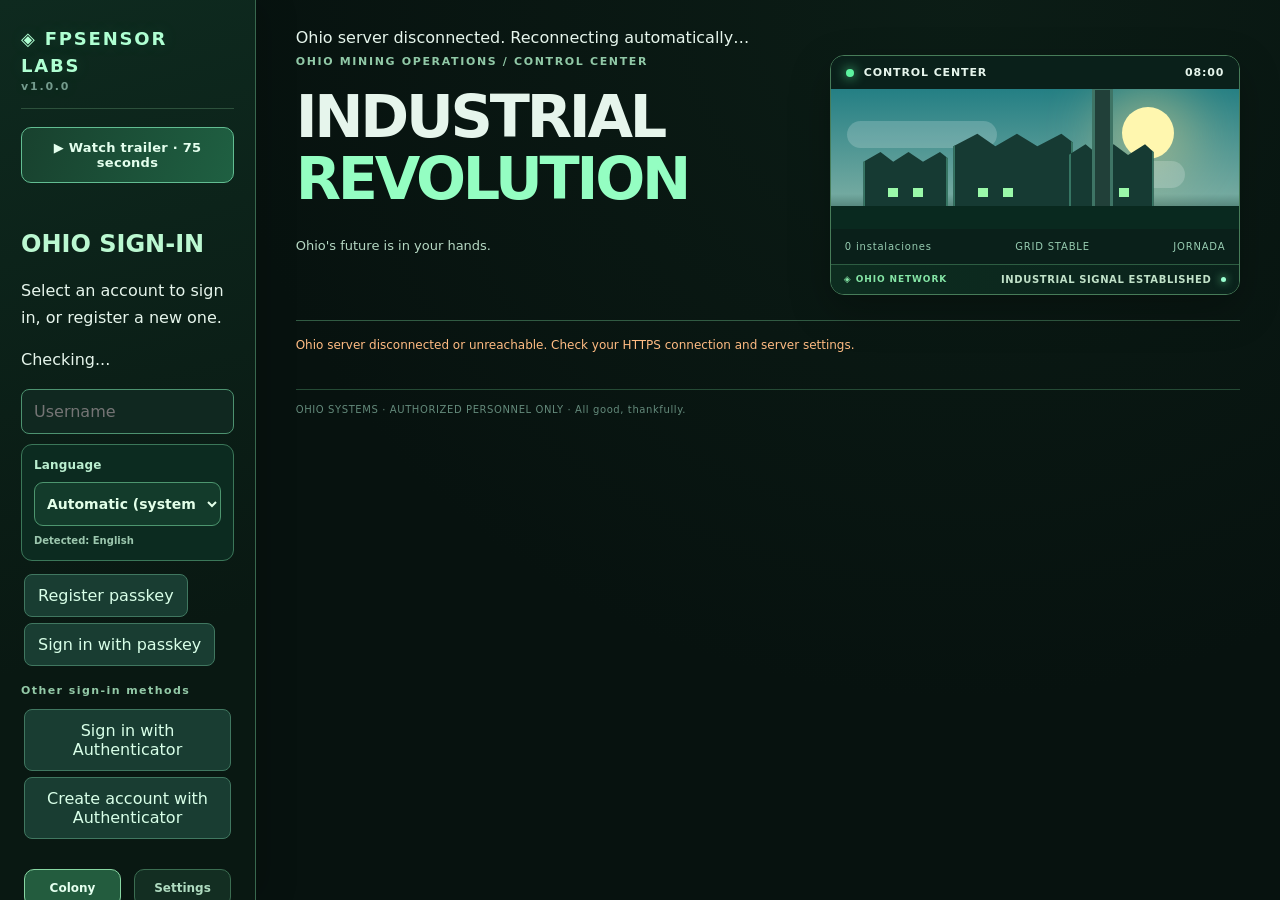
==== index.html @ adf58cb8 "web: deploy Ohio frontend" ====
<!doctype html><html lang="es"><head><meta charset="utf-8"><meta name="viewport" content="width=device-width,initial-scale=1"><title>Ohio: Ascension · Revolución industrial</title><link rel="stylesheet" href="/assets/style.css?v=b573821d0b29"><link rel="stylesheet" href="/assets/liveness.css?v=f053155981be"><link rel="stylesheet" href="/assets/desktop.css?v=3b97a6d6a974"><link rel="stylesheet" href="/assets/mobile.css?v=42c8243a0ad1"><link rel="stylesheet" href="/assets/cinematics.css?v=554cb8bcc47b"><link rel="icon" href="/assets/favicon.svg?v=36151721e9ef" type="image/svg+xml"><link rel="manifest" href="/assets/manifest.webmanifest?v=8a5c124b3290"><meta name="theme-color" content="#0b1c18"></head><body><header id="mobile-topbar" class="mobile-only"><strong>◈ OHIO</strong><span id="mobile-clock">08:00</span><button type="button" id="mobile-menu-toggle" aria-controls="mobile-drawer" aria-expanded="false">☰ Panel</button></header><div id="mobile-drawer-backdrop" hidden></div><div id="ohio-atmosphere" aria-hidden="true"></div><div class="shell"><aside id="mobile-drawer"><div class="logo">◈ <span id="lab-name" class="lab-name">FPSENSOR LABS</span> <span class="lab-version">v1.0.0</span></div><div class="welcome-actions"><a class="trailer-link" href="/demo.html">▶ Ver tráiler · 75 segundos</a></div><div id="auth"><h2>ACCESO A OHIO</h2><p class="auth-help">Elegí tu usuario para ingresar o registrá uno nuevo.</p><p id="authInfo">Verificando...</p><input id="username" placeholder="Nombre de usuario" autocomplete="username" maxlength="40"><button id="register">Registrar passkey</button><button id="login">Entrar con passkey</button></div><section id="sidebar" hidden><div id="ohio-colony-controls"><h3>ESTADO DE LA COLONIA</h3><div id="stats"></div><h3>RED ELÉCTRICA</h3><div class="meter"><div id="powerFill"></div></div><p id="power"></p><button class="full" data-action="rest">Descansar · 90 créditos</button><button class="full" id="restart">Reiniciar campaña</button></div><section id="ohio-settings" aria-label="Configuración"><h3>SONIDO</h3><button class="full" id="audio-toggle" type="button">Activar música</button><button class="full" id="cinematics-toggle" type="button" aria-pressed="true">Efectos cinematográficos: activados</button><label class="audio-label" for="music-volume">Volumen de música <output id="music-volume-value">50%</output></label><input id="music-volume" type="range" min="0" max="100" value="50" step="1" aria-label="Volumen de música"><h3>IDIOMA</h3><div id="ohio-language-slot"></div><h3>AUTENTICACIÓN</h3><div id="ohio-security-slot"></div><div class="micro">Partidas JSON firmadas · SQLite para autenticación · sesión protegida por passkey</div><button id="mobile-logout" class="danger-logout" type="button">Cerrar sesión</button></section><button id="logout" class="desktop-logout danger-logout" type="button" hidden>Cerrar sesión</button></aside><main id="main"><div id="server-connection-banner" role="alert" hidden>Servidor de Ohio desconectado. No se pueden iniciar sesiones ni guardar partidas hasta recuperar la conexión HTTPS.</div><section id="mobile-resource-strip" class="mobile-only" aria-label="Recursos principales"><div><small>CRÉDITOS</small><strong id="m-credits">—</strong></div><div><small>MADERA</small><strong id="m-wood">—</strong></div><div><small>MINERAL</small><strong id="m-ore">—</strong></div></section><div class="hero"><div class="eyebrow">EXPLOTACIONES MINERAS DE OHIO / CENTRO DE CONTROL</div><h1>REVOLUCIÓN <em>INDUSTRIAL</em></h1><p id="summary">El futuro de Ohio está en tus manos.</p><div id="live-console"></div></div><div id="game" hidden><nav class="tabs"><button data-tab="map" class="active">Mapa</button><button data-tab="operations">Operaciones</button><button data-tab="projects">Construcción</button><button data-tab="contracts">Contratos</button><button data-tab="environment">Medioambiente</button><button data-tab="world">Red mundial</button><button data-tab="space">Espacio</button><button data-tab="enterprise">Empresa y Justicia</button><button data-tab="energy">Energía</button><button data-tab="logs">Registro</button></nav><div id="event"></div><div class="view" id="map"></div><div class="view" id="operations" hidden></div><div class="view" id="projects" hidden></div><div class="view" id="contracts" hidden></div><div class="view" id="environment" hidden></div><div class="view" id="world" hidden></div><div class="view" id="space" hidden></div><div class="view" id="enterprise" hidden></div><div class="view" id="energy" hidden></div><div class="view" id="logs" hidden></div></div><div id="message" role="status" aria-live="polite"></div><footer>SISTEMAS OHIO · SOLO PERSONAL AUTORIZADO · Todo bien por suerte.</footer></main></div><nav id="mobile-bottom-nav" class="mobile-only" aria-label="Navegación móvil" hidden><button type="button" data-mobile-tab="map" aria-label="Mapa">⌖<span>Mapa</span></button><button type="button" data-mobile-tab="operations" aria-label="Operaciones">⚙<span>Operar</span></button><button type="button" data-mobile-tab="projects" aria-label="Construcción">▤<span>Construir</span></button><button type="button" data-mobile-tab="energy" aria-label="Red eléctrica">ϟ<span>Energía</span></button><button type="button" id="mobile-more" aria-label="Más secciones">☷<span>Más</span></button></nav><script src="/assets/views/world.js?v=4969de8c26f2" defer></script><script src="/assets/views/space.js?v=5e8541f75948" defer></script><script src="/assets/views/enterprise.js?v=921016c366a5" defer></script><script src="/assets/views/energy.js?v=e1da88fe187b" defer></script><script src="/assets/audio.js?v=65629bcd0eba" defer></script><script src="/assets/ambience.js?v=a84f11b71dd2" defer></script><script src="/assets/cinematics.js?v=2233dbeda361" defer></script><script src="/assets/render.js?v=d353aef1ce7a" defer></script><script src="/assets/progression.js?v=50b3251f642b" defer></script><script src="/assets/mobile.js?v=fb29cc2fdc03" defer></script><script src="/assets/desktop.js?v=7e1333d71bbf" defer></script><script src="/assets/ohio-config.js?v=5e82d24655a7" defer></script><script src="/assets/app.js?v=697e9bfcd011" defer></script><script src="/assets/settings.js?v=d1808e220103" defer></script><script src="/assets/pwa.js?v=928cf632f7c6" defer></script></body></html>
---- assets/style.css ----
:root{font-family:Consolas,"Cascadia Code",system-ui,sans-serif;color:#e6f5ec;background:#07120f}*{box-sizing:border-box}body{margin:0}.shell{min-height:100vh;display:grid;grid-template-columns:275px minmax(0,1fr)}aside{background:#0b1c18;border-right:1px solid #2c5042;padding:24px;display:flex;flex-direction:column;gap:16px}.logo{font-size:18px;color:#afffd2;font-weight:800;letter-spacing:.1em}.logo span{display:block;font-size:11px;color:#749b8d}.micro,footer{font-size:11px;color:#648a7b;margin-top:20px}main{padding:32px;max-width:1450px;width:100%;margin:auto}.hero{border-bottom:1px solid #315442;padding:16px 0 28px}.eyebrow{font-size:11px;letter-spacing:.16em;color:#7abc9b}h1{font-size:clamp(30px,5vw,58px);line-height:1.05;margin:14px 0}h1 em{font-style:normal;color:#94fec2}h2{color:#bbf8d1}h3{font-size:12px;letter-spacing:.12em;color:#7db89b;margin:18px 0 10px}p{line-height:1.65}button,input{font:inherit}button{background:#193d32;color:#d8ffe8;border:1px solid #407760;border-radius:8px;padding:11px 13px;cursor:pointer;margin:3px}button:hover{background:#2b5b47}button:disabled{opacity:.38;cursor:not-allowed}input{padding:12px;color:white;background:#102820;border:1px solid #4d9270;border-radius:8px;width:100%}.full{width:100%;text-align:left}.tabs{display:flex;gap:5px;flex-wrap:wrap;margin:20px 0}.tabs button.active{background:#429168;color:#08180f}.grid{display:grid;grid-template-columns:repeat(auto-fit,minmax(230px,1fr));gap:14px}.card{background:#0c221b;border:1px solid #2a5541;border-radius:12px;padding:18px}.card h2{font-size:17px;margin:0 0 9px}.card p{font-size:13px;color:#accbb8}.card .meta{font-size:12px;color:#89b5a0}.card button{display:block;width:100%;margin:12px 0 0}.locked{opacity:.5}.pill{display:inline-block;border:1px solid #477b5e;padding:4px 8px;margin:4px;border-radius:6px;font-size:12px}.meter{height:12px;background:#2f3033;border-radius:8px;overflow:hidden}.meter div{height:100%;background:#75d5a0;width:0}.stat{display:flex;justify-content:space-between;border-bottom:1px dotted #3b5b4b;padding:7px 0;font-size:13px}.stat strong{color:#baffd5}.event{background:linear-gradient(135deg,#352319,#131d1a);border:1px solid #a47341;border-radius:12px;padding:20px;margin:18px 0}.event h2{color:#ffd193}.event button{border-color:#b48c57;background:#443020}#message{color:#ffbc83;min-height:24px;margin:15px 0}.log{padding:8px 12px;border-left:2px solid #518a69;margin:7px 0;background:#10251d;font-size:13px}.select{font-weight:bold;color:#98ffc1}@media(max-width:800px){.shell{display:block}aside{border-right:none;border-bottom:1px solid #2c5042}main{padding:17px}}

/* Ohio world atmosphere: fixed number of purely decorative elements. */
body{transition:background-color 1.5s ease}
#ohio-atmosphere{position:fixed;inset:0;z-index:-1;pointer-events:none;background:radial-gradient(ellipse at 80% 10%,rgba(16,100,69,.24),transparent 57%);transition:background 2s}
:root[data-phase="night"] #ohio-atmosphere{background:radial-gradient(ellipse at 78% 8%,rgba(35,57,107,.34),transparent 62%)}
:root[data-phase="dusk"] #ohio-atmosphere{background:radial-gradient(ellipse at 80% 9%,rgba(193,95,34,.2),transparent 60%)}
:root[data-phase="dawn"] #ohio-atmosphere{background:radial-gradient(ellipse at 80% 9%,rgba(130,116,65,.22),transparent 60%)}
.hero{position:relative}
#live-console{border:1px solid #39654b;border-radius:14px;margin-top:18px;overflow:hidden;background:#081a16;box-shadow:0 12px 36px #0005}
.live-heading,.live-readouts{display:flex;align-items:center;justify-content:space-between;gap:10px;padding:10px 15px;font-size:11px;letter-spacing:.08em;background:#0a201a}
.live-heading b{flex:1}.signal{width:8px;height:8px;background:#5df4a0;border-radius:50%;box-shadow:0 0 12px #5df4a0;animation:signalPulse 2.8s infinite}
@keyframes signalPulse{50%{opacity:.45;box-shadow:0 0 2px #5df4a0}}
.industrial-sky{position:relative;height:155px;overflow:hidden;background:linear-gradient(180deg,#247f84,#72a9a0 75%,#254b41);transition:background 1.6s}
:root[data-phase="night"] .industrial-sky{background:linear-gradient(180deg,#061229,#12304c 75%,#152a33)}
:root[data-phase="dusk"] .industrial-sky{background:linear-gradient(180deg,#42446f,#c17c53 75%,#394136)}
:root[data-phase="dawn"] .industrial-sky{background:linear-gradient(180deg,#344d70,#ac9e78 75%,#364b41)}
.sun,.moon{position:absolute;right:16%;top:13%;width:52px;height:52px;border-radius:50%;background:#fff7af;box-shadow:0 0 60px 22px #ffdf8a70;transition:opacity 1.5s,transform 1.5s}
.moon{background:#dbe9ff;box-shadow:0 0 30px #b6ceef65;opacity:0;transform:translateY(45px)}
:root[data-phase="night"] .sun{opacity:0;transform:translateY(50px)}
:root[data-phase="night"] .moon{opacity:1;transform:translateY(0)}
.cloud{position:absolute;width:150px;height:27px;border-radius:40px;background:#ffffff30;top:32px;animation:cloudDrift 32s linear infinite}
.cloud-a{left:4%}.cloud-b{left:50%;top:72px;animation-duration:43s}
@keyframes cloudDrift{50%{transform:translateX(85px)}}
.terrain{position:absolute;bottom:0;width:100%;height:23px;background:#09291f}
.plant{position:absolute;bottom:17px;width:85px;height:69px;background:#163a33;border:2px solid #367563;clip-path:polygon(0 27%,20% 13%,35% 27%,53% 13%,70% 27%,90% 13%,100% 23%,100% 100%,0 100%)}
.plant i{position:absolute;bottom:13px;left:23px;width:10px;height:9px;background:#9af8a9;box-shadow:25px 0 #9af8a9}
.p1{left:8%}.p2{left:30%;height:90px;width:120px}.p3{right:21%;height:78px}
:root[data-phase="night"] .plant i{background:#ffe2a2;box-shadow:25px 0 #ffe2a2}
.stack{position:absolute;bottom:18px;left:64%;height:124px;width:21px;background:#214039;border:3px solid #3e7465}
.smoke{position:absolute;bottom:139px;left:64%;height:15px;width:21px;background:#d7e8e675;border-radius:50%;filter:blur(5px);opacity:var(--factory-intensity,0);animation:smokeRise 4s linear infinite}
@keyframes smokeRise{to{transform:translate(45px,-80px) scale(3);opacity:0}}
.crane{position:absolute;bottom:40px;right:7%;width:8px;height:104px;background:#a98c59;opacity:var(--factory-intensity,0)}
.crane:before{content:"";position:absolute;top:4px;right:-8px;width:110px;height:5px;background:#c7a569;transform-origin:right;animation:craneMove 10s ease-in-out infinite alternate}
@keyframes craneMove{to{transform:rotate(-7deg)}}
.live-readouts{flex-wrap:wrap;color:#97ccb1}
#live-console:not(.industrial-active) .smoke,#live-console:not(.industrial-active) .crane{animation-play-state:paused;opacity:0}
#live-console.has-outage{border-color:#ed925d;box-shadow:0 0 0 1px #ed925d80,0 0 30px #ec703533}
#live-console.has-outage .signal{background:#ff745a;box-shadow:0 0 14px #ff745a;animation:alertBlink .7s infinite}
#live-console.has-outage .plant i{animation:alertBlink 1.3s steps(2,end) infinite}
@keyframes alertBlink{50%{opacity:.08}}
.ohio-toast{position:fixed;bottom:24px;right:24px;z-index:30;max-width:min(420px,calc(100vw - 48px));background:#12372b;border:1px solid #4f9d78;color:#d6ffe7;padding:15px 18px;border-radius:12px;box-shadow:0 18px 50px #0009;opacity:0;transform:translateY(18px);pointer-events:none;transition:opacity .25s,transform .25s;font-size:13px}
.ohio-toast.visible{opacity:1;transform:translateY(0)}
.ohio-toast.emergency{background:#3d211c;border-color:#ed925d;color:#ffe2d1}
.tabs button{transition:transform .17s,background .22s,border-color .22s}.tabs button:hover:not(:disabled){transform:translateY(-2px)}
.card{transition:border-color .2s,transform .2s,box-shadow .2s}
.card:hover{border-color:#4d9270;transform:translateY(-2px);box-shadow:0 12px 27px #0004}
button:active:not(:disabled){transform:scale(.97)}
.view:not([hidden])>.grid,.view:not([hidden])>.card{animation:riseIn .35s ease both}
@keyframes riseIn{from{opacity:.4;transform:translateY(9px)}to{opacity:1;transform:none}}
@media(prefers-reduced-motion:reduce){*,*::before,*::after{animation-duration:.01ms!important;animation-iteration-count:1!important;transition-duration:.01ms!important}}
@media(max-width:800px){.industrial-sky{height:115px}.live-readouts{font-size:10px}.ohio-toast{bottom:12px;right:12px}}

/* Guided showcase shares normal game UI; emphasis never alters gameplay. */
.demo-focus{outline:2px solid #a6ffca!important;outline-offset:2px;box-shadow:0 0 34px #58f2a653!important;animation:demoFocus .8s ease both}
@keyframes demoFocus{0%{filter:brightness(1);transform:scale(.985)}50%{filter:brightness(1.28);transform:scale(1.018)}100%{filter:brightness(1.07);transform:scale(1)}}

/* State-aware emergency palette: mild deficits amber, major deficits red. */
:root[data-severity="warning"]{--alert-accent:#f3a849}
:root[data-severity="critical"]{--alert-accent:#ed4858}
:root[data-severity="warning"] aside,:root[data-severity="warning"] .hero,:root[data-severity="warning"] #live-console{border-color:#bc7f38}
:root[data-severity="critical"] aside,:root[data-severity="critical"] .hero,:root[data-severity="critical"] #live-console{border-color:#b83342}
:root[data-severity="warning"] .logo,:root[data-severity="warning"] h1 em,:root[data-severity="warning"] .tabs button.active,:root[data-severity="warning"] .signal{color:#ffc06f}
:root[data-severity="critical"] .logo,:root[data-severity="critical"] h1 em,:root[data-severity="critical"] .tabs button.active,:root[data-severity="critical"] .signal{color:#ff8390}
:root[data-severity="warning"] .tabs button.active{background:#955c21;color:#fff}
:root[data-severity="critical"] .tabs button.active{background:#922a3d;color:#fff}
:root[data-severity="warning"] #ohio-atmosphere{background:radial-gradient(ellipse at 80% 10%,#b4773038,transparent 65%)}
:root[data-severity="critical"] #ohio-atmosphere{background:radial-gradient(ellipse at 80% 10%,#bd253d44,transparent 65%)}
:root[data-severity="critical"] .live-heading{background:#401820}
:root[data-severity="warning"] .live-heading{background:#402b17}
:root[data-severity="critical"] #live-console .industrial-sky{filter:sepia(.45) hue-rotate(290deg)}
:root[data-severity="warning"] #live-console .industrial-sky{filter:sepia(.4)}

/* Independent music fader, keyboard-accessible and compact. */
.audio-label{display:flex;justify-content:space-between;align-items:center;font-size:12px;color:#9fd9b7;margin:0 3px}
#music-volume{width:100%;max-width:100%;height:6px;padding:0;margin:10px 0 15px;accent-color:#7df4ae;cursor:pointer;background:transparent}

/* Mobile-first layout for installable Ohio PWA. */
@media(max-width:700px){.shell{display:flex;flex-direction:column;min-width:0}aside{width:100%;padding:12px 15px;gap:8px}main{min-width:0;max-width:100%;padding:12px 14px}.hero{padding:5px 0 15px}.hero h1{font-size:clamp(27px,8vw,44px)}.tabs{flex-wrap:nowrap;overflow-x:auto;scrollbar-width:none;padding-bottom:7px;overscroll-behavior-x:contain}.tabs::-webkit-scrollbar{display:none}.tabs button{flex:none;white-space:nowrap;font-size:12px;padding:10px 11px}.grid{grid-template-columns:minmax(0,1fr)}.card{padding:13px;overflow-wrap:anywhere}button{touch-action:manipulation;min-height:42px}.logo span{display:inline;margin-left:6px}#sidebar{display:grid;grid-template-columns:repeat(2,minmax(0,1fr));gap:6px 12px}#sidebar h3{grid-column:1/-1;margin:6px 0}#stats,#power,.meter,.audio-label,#music-volume,.micro{grid-column:1/-1}#sidebar .full{width:100%}}

/* Never reveal signed-in control containers just because a mobile display rule wins specificity. */
[hidden]{display:none!important}
.welcome-actions{margin:4px 0 14px}
.trailer-link{display:block;padding:12px 14px;border:1px solid #62bd92;border-radius:10px;background:linear-gradient(110deg,#18412e,#1f6042);color:#e4ffee;font-size:13px;font-weight:750;letter-spacing:.02em;text-decoration:none;text-align:center}
.trailer-link:hover,.trailer-link:focus-visible{background:#2f7652;outline:2px solid #93f7c0;outline-offset:2px}
@media(max-width:700px){
 .shell{gap:0}
 aside{padding:14px 18px}
 .logo{font-size:17px}
 .welcome-actions{margin:7px 0}
 #auth{display:grid;gap:9px;grid-template-columns:minmax(0,1fr) minmax(0,1fr)}
 #auth h2,#auth p,#auth input{grid-column:1/-1}
 #auth h2{font-size:17px;margin:8px 0 0}
 #auth p{font-size:13px;margin:0}
 #auth button{margin:0;width:100%;font-size:12px;padding:8px}
 #auth input{font-size:14px}
 #sidebar{grid-template-columns:repeat(2,minmax(0,1fr));gap:5px 9px}
 #sidebar .stat{font-size:11px;padding:5px 0}
 #sidebar h3{font-size:10px;letter-spacing:.06em}
 #sidebar .full{font-size:12px;padding:9px 8px}
 .hero h1{font-size:clamp(27px,8vw,42px)}
 .industrial-sky{height:110px}
}


/* Discovery is consistent across both interfaces; the server alone enforces requirements. */
.ohio-discovery-hidden{display:none!important}
.ohio-next-stage{display:flex;flex-direction:column;gap:5px;background:#103227;border:1px dashed #4e896b;color:#b9f2ce;padding:14px 17px;border-radius:12px;margin:18px 0 22px;line-height:1.5}
.ohio-next-stage strong{font-size:13px;letter-spacing:.04em;color:#a4ffd0}
.ohio-next-stage span{font-size:12px;color:#a7ceba}
@media(max-width:700px){.ohio-next-stage{padding:11px 13px;margin:10px 0 17px}}

/* Signed-in identity, visually clean account header and intentionally destructive logout. */
.logo .lab-name{display:inline;font-size:inherit;font-weight:inherit;color:inherit;letter-spacing:inherit}
.logo .lab-version{display:block;font-size:11px;color:#749b8d}
#auth[hidden]{display:none!important}
.danger-logout{background:#481e24!important;border:1px solid #d36a73!important;color:#ffe1e2!important;font-weight:700;cursor:pointer;transition:background .2s,border-color .2s}
.danger-logout:hover,.danger-logout:focus-visible{background:#7a2933!important;border-color:#ff949e!important;outline-offset:2px}
.desktop-logout:not([hidden]){display:block;width:100%;margin-top:auto;min-height:42px}
@media(min-width:701px){#mobile-logout{display:none!important}}


/* Shared incident inbox: visible and actionable on desktop and mobile. */
.ohio-incident-inbox{border:1px solid #bd8240;background:#261d15;border-radius:13px;padding:16px 18px;margin:15px 0 24px}
.ohio-incident-inbox h2{margin:0 0 8px;font-size:17px;color:#ffd39b}
.ohio-incident-inbox>.meta,.ohio-incident-inbox>p{color:#e4c9a6;font-size:12px;line-height:1.6}
.ohio-incident{margin-top:12px;padding:12px;border:1px solid #87623b;border-radius:10px;background:#241a16}
.ohio-incident strong{font-size:13px;color:#ffddab}
.ohio-incident p{font-size:13px;color:#eee0cb;margin:7px 0}
.ohio-incident .meta{font-size:11px;color:#d8ae78}
@media(max-width:700px){.ohio-incident-inbox{padding:12px;margin:10px 0 17px}.ohio-incident-inbox h2{font-size:15px}}

/* Native Ohio workforce forms: reliable in Chromium, Electron and Android. */
.ohio-workforce-form{display:grid;gap:10px;margin-top:15px;padding:13px;border:1px solid #366e54;border-radius:12px;background:rgba(5,28,20,.55)}
.ohio-workforce-label{display:block;color:#b6eecb;font-weight:650;font-size:.91rem}
.ohio-workforce-quantity{width:100%;box-sizing:border-box;min-height:46px;padding:10px 12px;border-radius:9px;border:1px solid #4d9972;background:#0b261c;color:#e4ffed;font:600 1.05rem system-ui,sans-serif}
.ohio-workforce-quantity:focus-visible{outline:2px solid #a5f5c8;outline-offset:2px}
.ohio-workforce-actions{display:grid;grid-template-columns:repeat(2,minmax(0,1fr));gap:9px}
.ohio-workforce-actions button{min-width:0;white-space:normal}
.ohio-workforce-feedback{margin:0;font-size:.9rem;color:#ffc98e}
.ohio-workforce-feedback:empty{display:none}
@media(max-width:430px){.ohio-workforce-actions{grid-template-columns:1fr}}

/* Disabled-looking buttons are still keyboard/touch accessible for an exact
   explanation. The click never calls a blocked game action. */
.ohio-blocked-action[aria-disabled="true"]{
 opacity:.53;cursor:help;filter:saturate(.75);
 border-style:dashed;
}
.ohio-blocked-action[aria-disabled="true"]:focus-visible{
 opacity:1;outline:2px solid #ffd88c;outline-offset:3px;
}
#night-sleep{margin-top:8px}

/* Actionable incident remediation belongs alongside the alert. */
.ohio-incident-requirements{
 margin:10px 0 7px!important;padding:10px 12px;border-left:3px solid #e7bd74;
 border-radius:6px;background:rgba(111,75,34,.22);
 color:#f6dfba;line-height:1.5;font-size:13px;
}
---- assets/liveness.css ----
/* The industrial control room is a living instrument, not a static image.
   Cosmetic state derives solely from actual public game data. */
#live-console .ohio-signal-feed{
 display:flex;align-items:center;gap:10px;min-height:30px;
 padding:7px 13px;background:linear-gradient(90deg,#0d2d20,#0a221b);
 border-top:1px solid #2d5d42;font:700 10px/1.3 system-ui,sans-serif;
 letter-spacing:.06em;color:#b5dec1
}
.ohio-signal-id{color:#85e6a6;font-size:9px;white-space:nowrap;letter-spacing:.1em}
#live-radio{flex:1;min-width:0;text-align:right;font-size:10px;font-weight:650;color:#c0e1c8}
.ohio-radio-led{flex:none;width:5px;height:5px;border-radius:50%;background:#9bffd1;
 box-shadow:0 0 8px #7afaad;animation:radioBlink 3.2s ease-in-out infinite}
@keyframes radioBlink{50%{opacity:.18}}
#live-console.has-outage .ohio-signal-feed{background:#301d19;border-top-color:#b46a45}
#live-console.has-outage #live-radio{color:#ffd4a8}
#live-console.has-outage .ohio-radio-led{background:#ff9868;box-shadow:0 0 12px #ff8957;animation-duration:1.1s}
#live-console .factory-stars{
 position:absolute;inset:0;z-index:0;pointer-events:none;
 background-image:
  radial-gradient(circle at 7% 11%,#f4fff7 0 1px,transparent 2px),
  radial-gradient(circle at 16% 27%,#c4e6f8 0 1px,transparent 2px),
  radial-gradient(circle at 31% 18%,#fff5d0 0 1px,transparent 2px),
  radial-gradient(circle at 41% 8%,#f4fff7 0 1px,transparent 2px),
  radial-gradient(circle at 53% 29%,#c4e6f8 0 1px,transparent 2px),
  radial-gradient(circle at 69% 13%,#f4fff7 0 1px,transparent 2px),
  radial-gradient(circle at 81% 22%,#c4e6f8 0 1px,transparent 2px),
  radial-gradient(circle at 93% 8%,#fff5d0 0 1px,transparent 2px);
 opacity:0;transition:opacity 2s;animation:starsTwinkle 9s ease-in-out infinite
}
:root[data-phase="night"] #live-console .factory-stars{opacity:.88}
:root[data-phase="dawn"] #live-console .factory-stars,
:root[data-phase="dusk"] #live-console .factory-stars{opacity:.3}
#live-console.orbital-ready .factory-stars{filter:drop-shadow(0 0 3px #d8ffff)}
@keyframes starsTwinkle{50%{filter:brightness(1.8);transform:translateY(-2px)}}
#live-console .industrial-haze{
 position:absolute;inset:0;pointer-events:none;z-index:2;opacity:0;
 background:linear-gradient(110deg,transparent 8%,#aa98743b 35%,#b49b6a18 63%,transparent 85%);
 transition:opacity 1.5s;animation:hazeDrift 16s ease-in-out infinite alternate
}
#live-console.industrial-haze-active .industrial-haze{opacity:.75}
@keyframes hazeDrift{to{transform:translateX(14%)}}
#live-console .plant i{animation:factoryWindow 8s ease-in-out infinite}
#live-console .p2 i{animation-delay:2.2s}
#live-console .p3 i{animation-delay:3.6s}
@keyframes factoryWindow{55%{filter:brightness(.8)}70%{filter:brightness(1.3)}}
#live-console.has-outage .plant i{animation:alertBlink 1.3s steps(2,end) infinite}
#live-console .crane{transition:opacity 1.5s}
#live-console.industrial-active .crane:before{box-shadow:0 0 10px #d7a97433}
@media(max-width:700px){
 #live-console .ohio-signal-feed{gap:6px;min-height:26px;padding:6px 10px}
 .ohio-signal-id{font-size:8px}
 #live-radio{font-size:8px;text-align:right}
}
@media(max-width:360px){
 .ohio-signal-id{display:none}
 #live-radio{text-align:left}
}
@media(prefers-reduced-motion:reduce){
 #live-console .factory-stars,#live-console .industrial-haze,
 #live-console .plant i,.ohio-radio-led{animation:none!important}
}

/* In public-tunnel mode the localhost RP ID differs from the signed-in TWA
   credential's github.io RP ID. Offer a clear route, never silent failure. */
.ohio-public-login-hint{padding:13px 15px;margin:12px 0;border:1px solid #428c62;border-radius:11px;background:#133d2b;color:#c4e7d0;font-size:12px;line-height:1.65}
.ohio-public-login-hint a{display:inline-block;margin-top:4px;font-weight:800;color:#a6facc;text-underline-offset:4px}


/* Ohio's industrial window: naturalistic in-game dawn/dusk lighting.
 * Warm sunlight passes across the window and nearby hero surface,
 * without overlaying controls or text. The clock, not OS wall time,
 * controls the color and intensity.
 */
:root{--ohio-sunlight:0}
#live-console .industrial-sky::after{
 content:"";position:absolute;inset:0;z-index:3;pointer-events:none;
 background:
  linear-gradient(112deg,transparent 19%,rgba(255,204,126,.28) 63%,transparent 94%),
  radial-gradient(ellipse at 80% 34%,rgba(255,178,80,.63),transparent 54%);
 mix-blend-mode:screen;opacity:var(--ohio-sunlight);
 transition:opacity 2.2s ease;
}
.hero::before{
 content:"";position:absolute;pointer-events:none;z-index:0;
 right:-12px;top:-12px;width:min(72%,760px);height:min(96%,420px);
 background:
  radial-gradient(ellipse at 82% 18%,rgba(255,152,63,.15),transparent 66%),
  linear-gradient(118deg,transparent 20%,rgba(255,173,83,.07) 73%,transparent 100%);
 opacity:var(--ohio-sunlight);
 transition:opacity 2.4s ease;
}
.hero>*{position:relative;z-index:1}
:root[data-phase="dusk"] #live-console{
 box-shadow:0 12px 42px rgba(120,63,29,.20),0 12px 36px #0005;
 border-color:#916d49;
}
:root[data-phase="dusk"] #live-console .industrial-sky{
 background:linear-gradient(180deg,#303852 0%,#a76a55 47%,#e3a76d 78%,#514d3d 100%);
}
:root[data-phase="dusk"] #live-console .sun{
 top:39%;right:13%;width:45px;height:45px;
 background:#ffe9b3;
 box-shadow:0 0 25px 9px #ffd39277,0 0 95px 36px #f4a4614d;
}
:root[data-phase="dawn"] #live-console .sun{
 top:34%;right:16%;
 box-shadow:0 0 65px 27px #f8bc7e5c;
}
:root[data-phase="night"] #live-console .industrial-sky{
 background:linear-gradient(180deg,#071128,#112d46 72%,#1d343d);
}
:root[data-phase="night"] #live-console .moon{
 box-shadow:0 0 35px 10px #b6ceef55;
}
:root[data-phase="night"] .hero::before{opacity:0}
:root[data-severity="critical"] #live-console .industrial-sky::after,
:root[data-severity="critical"] .hero::before{opacity:0}
@media(max-width:700px){
 .hero::before{right:0;top:0;width:90%;height:210px}
 #live-console .industrial-sky::after{background:
  radial-gradient(ellipse at 80% 28%,rgba(255,180,101,.5),transparent 65%)}
}
@media(prefers-reduced-motion:reduce){
 #live-console .industrial-sky::after,.hero::before{transition:none}
}
---- assets/desktop.css ----
/* Ohio Desktop Refinement. All design changes are scoped above 800px. */
.desktop-only{display:none!important}
@media(min-width:801px){
 .desktop-only:not([hidden]){display:block!important}
 :root{--desk-ink:#e1f9e9;--desk-muted:#99c4a9;--desk-stroke:#35664a;--desk-accent:#a0f7bb}
 body{background:radial-gradient(ellipse at 75% 0%,#122d2066,transparent 55%),#07120f}
 .shell{grid-template-columns:clamp(252px,20vw,294px) minmax(0,1fr);align-items:start}
 .shell>aside{position:sticky;top:0;height:100dvh;overflow-x:hidden;overflow-y:auto;overscroll-behavior:contain;scrollbar-width:thin;scrollbar-color:#386c51 transparent;padding:25px 21px 28px;gap:14px;background:linear-gradient(165deg,#0e2a1f,#091812 70%);border-right:1px solid #38684e;box-shadow:12px 0 30px #0002}
 .shell>aside .logo{font-size:18px;line-height:1.5;text-shadow:0 0 18px #68f6a621;padding-bottom:12px;border-bottom:1px solid #2d513c}
 .shell>aside h3{font-size:11px;letter-spacing:.13em;color:#93c9a7;margin:15px 0 9px}
 .shell>aside #stats{display:grid;grid-template-columns:repeat(2,minmax(0,1fr));gap:7px}
 .shell>aside .stat{display:flex;flex-direction:column;gap:4px;min-width:0;border:1px solid #30533f;border-radius:9px;padding:9px 10px;background:#133427}
 .shell>aside .stat span{font-size:9px;letter-spacing:.09em;color:#a7cfb8;overflow:hidden;text-overflow:ellipsis}
 .shell>aside .stat strong{font-size:15px;font-weight:850;color:#dbffe8;font-variant-numeric:tabular-nums}
 .shell>aside #power{margin:4px 0 10px;font-size:12px;line-height:1.45;color:#b4d3bf}
 .shell>aside .meter{height:9px;border-radius:10px}
 .shell>aside #audio-toggle,.shell>aside [data-action="rest"]{margin:5px 0;min-height:42px;text-align:center;border-radius:10px;font-size:12px}
 .shell>aside #restart:not([hidden]){font-size:12px}
 .shell>aside .micro{line-height:1.65;margin-top:13px;color:#80ab92}
 .shell>main{width:100%;max-width:1640px;padding:28px clamp(24px,3.1vw,54px) 60px;margin:0 auto}
 .hero{border-bottom:1px solid #315b43;padding:8px 0 25px}
 .hero .eyebrow{letter-spacing:.15em;font-size:11px;color:#91c9a7;font-weight:700}
 .hero h1{font-size:clamp(34px,4.6vw,65px);letter-spacing:-.055em;margin:15px 0 13px}
 .hero #summary{color:#b6d8c3;font-size:13px;line-height:1.55}
 #live-console{border:1px solid #477c59;box-shadow:0 15px 40px #0004}
 #live-console .live-heading{font-size:11px;font-weight:650}
 #live-console .live-readouts{font-size:10px}
 #game .tabs{position:sticky;top:0;z-index:28;margin:19px 0 22px;padding:10px 12px;display:flex;flex-wrap:wrap;gap:7px;border:1px solid #39634b;border-radius:14px;background:#081e16ef;backdrop-filter:blur(14px);box-shadow:0 7px 26px #0007}
 #game .tabs button{margin:0;padding:10px 13px;min-height:42px;border-radius:9px;border:1px solid #2d6045;background:#12372a;color:#bde4c9;font-size:12px;font-weight:700;white-space:nowrap}
 #game .tabs button:hover:not(:disabled){background:#235b3d;border-color:#5a9b70;transform:translateY(-1px)}
 #game .tabs button.active{background:#7bdfa1;border-color:#b2ffca;color:#082317;box-shadow:0 0 20px #6df2a533}
 #game .tabs button:focus-visible,.shell>aside button:focus-visible{outline:2px solid #a2ffca;outline-offset:3px}
 #game .view:not([hidden]){scroll-margin-top:105px;animation:deskReveal .28s ease both}
 @keyframes deskReveal{from{opacity:.65;transform:translateY(9px)}to{opacity:1;transform:none}}
 .grid{grid-template-columns:repeat(auto-fit,minmax(min(100%,270px),1fr));gap:15px}
 .card{border:1px solid #345944;border-radius:14px;padding:19px 18px;background:linear-gradient(145deg,#102a20,#0c221b 73%);box-shadow:0 8px 25px #0002}
 .card:hover{border-color:#5b9770;box-shadow:0 14px 34px #0004}
 .card h2{color:#c4ffdb;font-size:17px;line-height:1.3}
 .card p{color:#bbd9c6;font-size:13px;line-height:1.6}
 .card .meta{color:#97c3a9;font-size:12px;line-height:1.55}
 .card button{min-height:42px;border-radius:10px;font-size:12px;font-weight:700;transition:background .15s}
 #event .event{padding:23px 25px;border-radius:15px;box-shadow:0 12px 27px #0004}
 #event .event button{min-height:44px;border-radius:10px;margin:6px 6px 4px 0;font-size:12px}
 .ohio-next-stage{border-radius:13px;margin:15px 0 19px;padding:14px 17px}
 #message:not(:empty){font-size:12px;line-height:1.6}
 main footer{border-top:1px solid #254a35;margin-top:29px;padding-top:14px;font-size:10px;letter-spacing:.06em}

 /* First-fold cockpit: a real-time data ribbon, not a second navigation bar. */
 #desktop-overview{margin:19px 0 14px;padding:15px 17px;border:1px solid #3d6f50;border-radius:16px;background:linear-gradient(130deg,#122f23,#0b2019);box-shadow:0 12px 27px #0002}
 .desktop-overview-heading{display:flex;justify-content:space-between;align-items:center;gap:12px;padding-bottom:13px;margin-bottom:12px;border-bottom:1px solid #31583f}
 .desktop-overview-heading>div{display:flex;flex-direction:column;gap:5px}
 .desktop-eyebrow{color:#8ccba3;font-size:9px;letter-spacing:.17em;font-weight:850}
 #desktop-colony-name{font-size:14px;font-weight:900;color:#d2ffe1;letter-spacing:.03em}
 #desktop-search-launch{display:flex;align-items:center;gap:10px;margin:0;padding:8px 12px;border:1px solid #548966;border-radius:10px;background:#1b4e36;color:#e8fff1;font-size:12px;font-weight:700}
 #desktop-search-launch kbd{display:inline-block;border:1px solid #4d8160;border-radius:5px;padding:4px 6px;background:#0f2b1f;color:#a8dbb8;font-size:10px}
 .desktop-overview-grid{display:grid;grid-template-columns:repeat(4,minmax(0,1fr));gap:9px}
 .desktop-kpi{min-width:0;display:flex;flex-direction:column;gap:6px;padding:12px 13px;border:1px solid #315942;border-radius:11px;background:#153828}
 .desktop-kpi span{color:#9acaab;font-size:10px;font-weight:850;letter-spacing:.08em}
 .desktop-kpi strong{color:#e6ffed;font-size:clamp(17px,2vw,26px);font-weight:900;font-variant-numeric:tabular-nums;line-height:1.1;overflow:hidden;text-overflow:ellipsis;white-space:nowrap}
 .desktop-kpi small{font-size:10px;color:#8cb29c;white-space:nowrap;overflow:hidden;text-overflow:ellipsis}

 /* Keyboard-first search palette, explicitly hidden on phones. */
 #desktop-command:not([hidden]){position:fixed;inset:0;z-index:120;display:grid!important;place-items:start center;padding:clamp(65px,13vh,160px) 20px 20px}
 .desktop-command-backdrop{position:absolute;inset:0;background:#010b07d9;backdrop-filter:blur(6px)}
 .desktop-command-window{position:relative;z-index:1;width:min(620px,100%);max-height:min(70dvh,650px);overflow:hidden;display:flex;flex-direction:column;padding:10px;border:1px solid #66a27b;border-radius:17px;background:#0d261b;box-shadow:0 24px 100px #000e}
 .desktop-command-field{display:flex;align-items:center;gap:12px;border-bottom:1px solid #3b6b4e;padding:9px 12px 14px;color:#a6f0bb;font-size:23px}
 #desktop-command-search{flex:1;min-width:0;margin:0;padding:8px 4px;background:transparent;border:0;outline:0;color:#e7ffed;font-size:16px}
 #desktop-command-search::placeholder{color:#8ab79d}
 .desktop-command-field kbd{font-size:10px;padding:5px 8px;border:1px solid #467358;border-radius:7px;background:#183e2c;color:#b4dec1}
 #desktop-command-results{overflow-y:auto;scrollbar-color:#387457 transparent;padding:8px 0;display:flex;flex-direction:column;gap:5px}
 #desktop-command-results button{display:flex;justify-content:space-between;align-items:center;width:100%;padding:13px 15px;margin:0;border:1px solid transparent;border-radius:9px;background:#122f23;color:#daffe6;font-size:14px;font-weight:750;text-align:left}
 #desktop-command-results button[aria-selected="true"]{background:#245b3d;border-color:#86d9a2}
 #desktop-command-results button small{color:#98dfb0;font-size:10px;font-weight:850}
 .desktop-command-empty{margin:14px;color:#a9c9b3;font-size:13px}
 .desktop-command-help{margin:8px 12px 5px;color:#90b59b;font-size:11px;line-height:1.5}
}
@media(min-width:1150px){
 .hero{display:grid;grid-template-columns:minmax(0,1fr) minmax(330px,.85fr);grid-template-rows:auto auto 1fr;align-items:start;column-gap:clamp(25px,4vw,65px)}
 .hero .eyebrow{grid-column:1;grid-row:1}
 .hero h1{grid-column:1;grid-row:2;margin-top:18px}
 .hero #summary{grid-column:1;grid-row:3}
 .hero #live-console{grid-column:2;grid-row:1/span3;margin:0;align-self:stretch;min-height:210px}
 .hero #live-console .industrial-sky{height:140px}
 .hero #live-console .live-readouts{padding:12px 14px}
}
@media(min-width:801px) and (max-width:1090px){
 .desktop-overview-grid{grid-template-columns:repeat(2,minmax(0,1fr))}
 .shell>aside{padding:20px 15px}
 #desktop-overview{padding:12px}
 #game .tabs{gap:5px}
 #game .tabs button{padding:9px 10px;font-size:11px}
}
@media(prefers-reduced-motion:reduce){
 #game .view:not([hidden]){animation:none!important}
}

/* Desktop parity: settings are accessed through an explicit sidebar tab. */
@media(min-width:701px){
 .ohio-desktop-sidebar-switcher{display:grid;grid-template-columns:repeat(2,minmax(0,1fr));gap:7px;margin:10px 0}
 .ohio-desktop-sidebar-switcher button{
  min-width:0;padding:11px 6px;border-radius:10px;border:1px solid #3b6d51;
  background:#132e22;color:#afdbc0;font-weight:700;font-size:12px
 }
 .ohio-desktop-sidebar-switcher button[aria-pressed="true"]{
  background:#235c3e;border-color:#87d6a2;color:#e5ffef
 }
 #mobile-drawer[data-desktop-panel="colony"] #ohio-settings{display:none!important}
 #mobile-drawer[data-desktop-panel="settings"] #ohio-colony-controls{display:none!important}
 #mobile-drawer[data-desktop-panel="settings"] #ohio-settings{display:block!important}
 #ohio-settings{padding:4px 0 14px}
 #ohio-settings h3{margin:22px 0 9px}
 #ohio-settings #logout:not([hidden]){
  display:block;width:100%;margin-top:20px;min-height:44px
 }
 #ohio-settings #mobile-logout{display:none!important}
 #ohio-security-slot button{max-width:100%;white-space:normal}
}
---- assets/mobile.css ----
/* Ohio phone UI — all desktop styling remains in style.css.
   No mobile rule may leak above 700px. */
.mobile-only{display:none!important}
@media(max-width:700px){
 :root{--phone-bg:#071711;--phone-card:#102b20;--phone-raised:#173b2a;--phone-stroke:#37674d;--phone-fg:#e5f7ea;--phone-soft:#a7cbb5;--phone-mint:#9af2ba}
 html{background:var(--phone-bg);scroll-padding-top:76px}
 body{margin:0;padding:66px 0 calc(84px + env(safe-area-inset-bottom));background:var(--phone-bg);color:var(--phone-fg);font-family:system-ui,-apple-system,"Segoe UI",sans-serif}
 body.mobile-drawer-open{overflow:hidden}
 .mobile-only{display:flex!important}
 .shell{display:block!important;min-width:0}
 .shell>main{min-width:0;width:100%;max-width:100%!important;margin:0!important;padding:12px 13px 22px!important}
 #mobile-topbar{position:fixed;top:0;left:0;right:0;z-index:60;height:64px;padding:0 14px;display:flex!important;align-items:center;justify-content:space-between;gap:9px;background:#0b221a;border-bottom:1px solid #37664c;box-shadow:0 4px 25px #0006}
 #mobile-topbar strong{font-size:18px;font-weight:800;letter-spacing:.14em;color:#c0ffd4}
 #mobile-clock{font-size:13px;font-weight:700;font-variant-numeric:tabular-nums;color:#b0e9c5;background:#163829;border:1px solid #39674d;border-radius:40px;padding:6px 10px;white-space:nowrap}
 #mobile-menu-toggle{font-family:inherit;font-size:13px;font-weight:700;background:#20533b;border:1px solid #4d8865;border-radius:12px;padding:9px 12px;margin:0;min-height:42px;white-space:nowrap}
 #mobile-menu-toggle[aria-expanded="true"]{background:#367c55}
 #mobile-resource-strip{display:grid!important;grid-template-columns:repeat(3,minmax(0,1fr));gap:8px;margin:1px 0 15px}
 #mobile-resource-strip>div{display:flex;min-width:0;flex-direction:column;gap:5px;padding:11px 10px;border-radius:14px;background:linear-gradient(145deg,#163d2c,#112e23);border:1px solid #3c7354;box-shadow:0 5px 19px #0003}
 #mobile-resource-strip small{font-size:9px;font-weight:750;color:#9fcbb0;letter-spacing:.085em}
 #mobile-resource-strip strong{min-width:0;font-size:clamp(15px,4.1vw,21px);font-weight:800;color:#e4ffed;font-variant-numeric:tabular-nums;overflow:hidden;text-overflow:ellipsis}
 .hero{padding:3px 0 12px;border-bottom:1px solid #31513f}
 .hero .eyebrow{font-size:9px;line-height:1.4;letter-spacing:.09em;color:#87b99e}
 .hero h1{font-family:inherit;font-size:clamp(24px,6.5vw,31px);line-height:1.1;letter-spacing:-.045em;margin:7px 0 8px;overflow-wrap:anywhere}
 .hero h1 em{color:#93f0b4}
 body.mobile-logged-in .hero #summary{display:none}
 #mobile-colony-context{display:flex;flex-wrap:wrap;gap:6px 11px;align-items:center;font-size:11px;font-weight:600;color:#b4d6c1;line-height:1.5}
 #mobile-colony-context span:first-child{color:#a2ecc0}
 #live-console{margin-top:12px;border:1px solid #3c7655;border-radius:14px;box-shadow:0 7px 18px #0004}
 #live-console .live-heading{padding:8px 12px;font-size:10px;letter-spacing:.05em;gap:8px}
 #live-console .industrial-sky{height:86px}
 #live-console .live-readouts{padding:9px 11px;font-size:9px;gap:7px;letter-spacing:.025em;justify-content:space-between}
 #live-console .live-readouts span{white-space:nowrap}
 #game{scroll-margin-top:77px}
 #game .tabs{display:none!important}
 #game .view:not([hidden]){margin-top:12px}
 #game .view h2{font-family:inherit;font-size:16px;line-height:1.3}
 .grid{display:grid;grid-template-columns:minmax(0,1fr);gap:10px}
 .card{padding:14px;border-radius:14px;background:linear-gradient(150deg,#122d23,#0b211a);border:1px solid #355d48;box-shadow:0 4px 15px #0002;overflow-wrap:anywhere}
 .card:hover{transform:none;box-shadow:0 4px 15px #0002}
 .card h2{font-family:inherit;font-size:16px;margin:0 0 8px}
 .card p{font-family:inherit;font-size:13px;line-height:1.55;margin:7px 0;color:#c0d9c8}
 .card .meta{font-family:inherit;font-size:11px;line-height:1.55;color:#a4c6b1}
 .card button{min-height:45px;padding:10px 12px;margin:10px 0 0;border-radius:11px;font-family:inherit;font-size:13px;font-weight:650;text-align:center;white-space:normal}
 button:disabled{opacity:.42}
 button:focus-visible,a:focus-visible,input:focus-visible{outline:2px solid #9cf9b9;outline-offset:3px}
 .ohio-next-stage{display:flex;flex-direction:column;gap:4px;margin:12px 0 15px;padding:12px 13px;background:#123426;border:1px dashed #498666;border-radius:13px}
 .ohio-next-stage strong{color:#a6f2be;font-size:12px;letter-spacing:.01em}
 .ohio-next-stage span{color:#bad8c4;font-size:12px;line-height:1.5}
 #event .event,#event .ohio-incident-inbox{margin:10px 0 16px;padding:15px 14px;border-radius:15px}
 #event .event h2{font-family:inherit;font-size:19px;line-height:1.25;margin:0 0 9px}
 #event .event p{font-size:13px;line-height:1.55;margin:7px 0 13px}
 #event .event button{display:block;width:100%;max-width:100%;min-height:47px;margin:8px 0 0;padding:11px 12px;border-radius:11px;text-align:left;white-space:normal;font-family:inherit;font-size:13px;font-weight:700;line-height:1.4}
 #event .ohio-incident-inbox{padding:14px}
 main footer{font-size:10px;padding-bottom:12px}
 #message{font-size:12px;line-height:1.5}
 .ohio-discovery-hidden{display:none!important}
 .desktop-logout{display:none!important}

 /* Bottom navigation lives above Android's gesture area. */
 #mobile-bottom-nav:not([hidden]){position:fixed;bottom:0;left:0;right:0;z-index:55;display:flex!important;justify-content:space-around;gap:3px;height:calc(68px + env(safe-area-inset-bottom));padding:5px 7px max(6px,env(safe-area-inset-bottom));background:#092219;border-top:1px solid #3b7753;box-shadow:0 -5px 22px #0007}
 #mobile-bottom-nav[hidden]{display:none!important}
 #mobile-bottom-nav button{flex:1 1 0;min-width:0;max-width:none;display:flex;flex-direction:column;align-items:center;justify-content:center;gap:3px;min-height:51px;margin:0;padding:5px 2px;border:1px solid transparent;border-radius:12px;background:transparent;color:#a6cfb7;font-family:inherit;font-size:21px;line-height:1}
 #mobile-bottom-nav button span{font-size:10px;line-height:1.3;font-weight:650}
 #mobile-bottom-nav button.active{background:#24543d;border-color:#376b4c;color:#dcffe7}
 #mobile-bottom-nav button.ohio-discovery-hidden{display:none!important}

 /* A true drawer, not a giant column of unrelated widgets. */
 body.mobile-logged-in .shell>aside{position:fixed;top:64px;bottom:calc(68px + env(safe-area-inset-bottom));left:0;z-index:58;display:flex!important;flex-direction:column;gap:0;width:min(91vw,390px);max-height:none;overflow-x:hidden;overflow-y:auto;overscroll-behavior:contain;padding:0 15px 22px;background:#0c241b;border:0;border-right:1px solid #457f5b;box-shadow:14px 0 40px #0009;transform:translateX(-108%);visibility:hidden;transition:transform .22s ease,visibility .22s}
 body.mobile-drawer-open .shell>aside{transform:translateX(0);visibility:visible}
 #mobile-drawer-backdrop:not([hidden]){display:block!important;position:fixed;z-index:57;inset:64px 0 calc(68px + env(safe-area-inset-bottom));background:#000b}
 #mobile-drawer .logo{display:none}
 #mobile-drawer .welcome-actions{display:none}
 .mobile-drawer-heading{order:0;position:sticky;top:0;z-index:5;display:flex;align-items:center;justify-content:space-between;gap:10px;min-height:67px;padding:10px 0 8px;background:#0c241b}
 .mobile-drawer-heading>div{display:flex;flex-direction:column;gap:5px;min-width:0}
 .mobile-drawer-heading strong{font-size:14px;letter-spacing:.13em;color:#c0f7d0}
 #mobile-drawer-player{font-size:10px;font-weight:650;letter-spacing:.02em;color:#8fbca2;white-space:nowrap;overflow:hidden;text-overflow:ellipsis}
 .mobile-drawer-close{flex-shrink:0;width:38px;height:38px;min-height:38px;margin:0;padding:0;background:#173c2d;border:1px solid #46795a;border-radius:11px;font-family:inherit;font-size:16px}
 .mobile-drawer-switcher{order:1;position:sticky;top:67px;z-index:5;display:grid;grid-template-columns:repeat(3,minmax(0,1fr));gap:5px;padding:0 0 11px;background:#0c241b}
 .mobile-drawer-switcher button{margin:0;min-width:0;min-height:41px;padding:8px 4px;background:#132f24;border:1px solid #315b44;border-radius:10px;color:#9fc9ad;font-family:inherit;font-size:12px;font-weight:700}
 .mobile-drawer-switcher button[aria-pressed="true"]{background:#276044;color:#e3ffeb;border-color:#5aa779}
 #mobile-tab-list{order:2;display:block;padding:4px 0 18px}
 #mobile-tab-list h3{font-size:11px;color:#9bd4b0;letter-spacing:.13em;margin:7px 1px 12px}
 #mobile-tab-list .ohio-mobile-links{display:grid;grid-template-columns:repeat(2,minmax(0,1fr));gap:9px}
 #mobile-tab-list button{display:flex;align-items:center;justify-content:flex-start;min-height:53px;margin:0;padding:11px 12px;background:#153d2c;border:1px solid #3a7252;border-radius:12px;color:#d9f5e2;text-align:left;font-family:inherit;font-size:12px;font-weight:700;line-height:1.25}
 #mobile-tab-list button.active{background:#286346;border-color:#78bc91;color:#effff3}
 #mobile-tab-list button[hidden]{display:none!important}
 #sidebar{order:3;display:flex!important;flex-direction:column;gap:0;width:100%}
 #sidebar[hidden]{display:none!important}
 #mobile-drawer[data-mobile-panel="sections"] #sidebar{display:none!important}
 #mobile-drawer[data-mobile-panel="colony"] #mobile-tab-list,
 #mobile-drawer[data-mobile-panel="account"] #mobile-tab-list{display:none!important}
 #mobile-drawer[data-mobile-panel="colony"] #sidebar>section,
 #mobile-drawer[data-mobile-panel="colony"] #mobile-logout{display:none!important}
 #mobile-drawer[data-mobile-panel="account"] #sidebar>:not(section):not(#mobile-logout){display:none!important}
 #mobile-drawer[data-mobile-panel="account"] #sidebar>section.mobile-account-actions{display:none!important}
 #sidebar>h3{font-family:inherit;font-size:11px;letter-spacing:.12em;color:#8ecaa4;margin:17px 0 11px}
 #sidebar #stats{display:grid;grid-template-columns:repeat(2,minmax(0,1fr));gap:8px}
 #sidebar #stats .stat{display:flex;flex-direction:column;gap:3px;min-width:0;padding:10px 11px;background:#143529;border:1px solid #33664b;border-radius:11px}
 #sidebar #stats .stat span{font-family:inherit;font-size:10px;letter-spacing:.04em;color:#a6cdb5}
 #sidebar #stats .stat strong{font-family:inherit;font-size:18px;font-variant-numeric:tabular-nums;color:#d0ffe0}
 #sidebar .meter{height:10px;margin:3px 0 7px;border-radius:20px}
 #sidebar #power{font-family:inherit;font-size:12px;line-height:1.5;color:#accbb8;margin:4px 0 14px}
 #sidebar #audio-toggle,#sidebar #restart,#sidebar [data-action="rest"]{display:block;width:100%;min-height:45px;margin:6px 0;padding:11px;border-radius:11px;text-align:center;font-family:inherit;font-size:13px;font-weight:650}
 #sidebar .audio-label{display:flex;justify-content:space-between;gap:8px;font-family:inherit;font-size:12px;margin:12px 0 4px}
 #sidebar #music-volume{margin:9px 0 15px}
 #sidebar .micro{font-size:10px;line-height:1.45;color:#85a993;margin-top:12px}
 #sidebar>section:not(.mobile-account-actions){display:block;background:#123227;border:1px solid #34644a;border-radius:13px;padding:14px;margin:13px 0 9px}
 #sidebar>section:not(.mobile-account-actions) h3{font-size:12px;margin:0 0 10px;letter-spacing:.07em;color:#b1f1c6}
 #sidebar>section:not(.mobile-account-actions) p{font-size:13px;line-height:1.6;color:#c2dcca}
 #sidebar>section:not(.mobile-account-actions) button{min-height:44px;max-width:100%;margin:5px 0;padding:10px 13px;border-radius:10px;font-family:inherit;font-size:13px}
 #sidebar #ohio-security-status{margin:7px 0 12px;overflow-wrap:anywhere}
 #sidebar #ohio-add-passkey,#sidebar #ohio-add-totp{display:block;width:100%;text-align:center}
 #sidebar #mobile-logout{display:block!important;width:100%;min-height:44px;height:auto;margin:17px 0 8px;padding:11px 12px;flex:none;background:#481e24!important;border:1px solid #d36a73!important;border-radius:11px;font-family:inherit;font-size:13px;font-weight:700;text-align:center}
 #mobile-drawer[data-mobile-panel="colony"] #mobile-logout{display:none!important}

 /* Login remains full page and does not inherit the authenticated drawer. */
 body:not(.mobile-logged-in){padding-bottom:0}
 body:not(.mobile-logged-in) .shell>aside{display:block!important;position:relative;top:auto;left:auto;bottom:auto;width:100%;max-height:none;overflow:visible;transform:none;visibility:visible;border:0;box-shadow:none;padding:18px 16px;background:transparent}
 body:not(.mobile-logged-in) .mobile-drawer-heading,
 body:not(.mobile-logged-in) .mobile-drawer-switcher,
 body:not(.mobile-logged-in) #mobile-tab-list,
 body:not(.mobile-logged-in) #mobile-menu-toggle,
 body:not(.mobile-logged-in) #mobile-resource-strip,
 body:not(.mobile-logged-in) #mobile-bottom-nav{display:none!important}
 body:not(.mobile-logged-in) .welcome-actions{display:block}
 body:not(.mobile-logged-in) .shell>main{padding:10px 15px!important}
 body:not(.mobile-logged-in) #auth{display:grid;grid-template-columns:repeat(2,minmax(0,1fr));gap:10px}
 body:not(.mobile-logged-in) #auth[hidden]{display:none!important}
 body:not(.mobile-logged-in) #auth h2,
 body:not(.mobile-logged-in) #auth p,
 body:not(.mobile-logged-in) #auth input,
 body:not(.mobile-logged-in) #auth .auth-methods{grid-column:1/-1}
 body:not(.mobile-logged-in) #auth button{min-height:46px;margin:0;font-family:inherit;font-size:12px}
 body:not(.mobile-logged-in) #auth input{font-family:inherit;font-size:15px}
 body:not(.mobile-logged-in) #mobile-drawer .logo{display:block}
 body:not(.mobile-logged-in) #mobile-drawer .welcome-actions{display:block}
 body:not(.mobile-logged-in) #sidebar{display:none!important}

 html,body,.shell>aside,main,.view,#mobile-drawer{scrollbar-width:none;-ms-overflow-style:none}
 html::-webkit-scrollbar,body::-webkit-scrollbar,.shell>aside::-webkit-scrollbar,main::-webkit-scrollbar,.view::-webkit-scrollbar,#mobile-drawer::-webkit-scrollbar{display:none;width:0}
}
@media(max-width:370px){
 #mobile-topbar{padding:0 9px}
 #mobile-topbar strong{font-size:16px}
 #mobile-clock{padding:6px 7px}
 #mobile-tab-list .ohio-mobile-links{grid-template-columns:1fr}
 #live-console .live-readouts{font-size:8px}
}
@media(prefers-reduced-motion:reduce){
 .shell>aside,#mobile-bottom-nav button{transition:none!important}
}
@media(min-width:701px){
 .mobile-drawer-heading,.mobile-drawer-switcher,#mobile-tab-list,#mobile-colony-context{display:none!important}
}

/* Contextual onboarding appears only when a phone player is blocked. */
@media(max-width:700px){
 .mobile-build-guide{display:flex;flex-direction:column;gap:6px;margin:5px 0 14px;padding:13px 14px;background:#173526;border:1px solid #64966c;border-radius:13px}
 .mobile-build-guide strong{font-size:11px;letter-spacing:.07em;color:#c3ffd1}
 .mobile-build-guide p{margin:0;font-size:12px;line-height:1.55;color:#c7e3ce}
 .mobile-build-guide button{align-self:flex-start;min-height:39px;margin:5px 0 0;padding:9px 13px;border-radius:9px;background:#2d6548;font-size:12px;font-weight:700}
}

@media(max-width:700px){
 #mobile-drawer .mobile-account-actions{display:none!important}
 #mobile-tab-list .mobile-showcase-link{display:flex;align-items:center;justify-content:flex-start;min-height:51px;padding:11px 12px;margin:0;border:1px solid #3b7253;border-radius:12px;background:#122e24;color:#b7e9c8;text-decoration:none;font-size:12px;font-weight:700}
 #mobile-tab-list .mobile-showcase-link:focus-visible{outline:2px solid #a6ffd1;outline-offset:3px}
}

/* Mobile feedback stays in view, above Android navigation. */
@media(max-width:700px){
 .mobile-progress-locked{display:none!important}
 #message:empty{display:none!important}
 #message:not(:empty){position:fixed;left:13px;right:13px;bottom:calc(81px + env(safe-area-inset-bottom));z-index:70;max-width:600px;margin:0 auto;padding:12px 14px;min-height:0;border:1px solid #b58a57;border-radius:12px;background:#35261c;color:#ffe0b7;font-size:12px;line-height:1.5;box-shadow:0 10px 30px #000a;overflow-wrap:anywhere}
 .ohio-toast{bottom:calc(82px + env(safe-area-inset-bottom));left:13px;right:13px;max-width:600px;margin:0 auto;z-index:67}
}

/* Defense in depth: authenticated phones never display login controls,
   including during delayed account-state repaint or DOM transitions. */
@media(max-width:700px){
 body.mobile-logged-in #auth{display:none!important}
}

/* Keep gameplay and account configuration isolated in the phone drawer. */
@media(max-width:700px){
 #mobile-drawer[data-mobile-panel="colony"] #ohio-settings{display:none!important}
 #mobile-drawer[data-mobile-panel="account"] #ohio-colony-controls{display:none!important}
 #mobile-drawer[data-mobile-panel="account"] #ohio-settings{display:block!important}
 #mobile-drawer[data-mobile-panel="sections"] #sidebar{display:none!important}
 #mobile-drawer[data-mobile-panel="colony"] #sidebar{display:flex!important}
 #mobile-drawer[data-mobile-panel="account"] #sidebar{display:flex!important}
 #mobile-drawer[data-mobile-panel="account"] #sidebar>section#ohio-settings{display:block!important}
 #mobile-drawer[data-mobile-panel="colony"] #sidebar>section#ohio-settings{display:none!important}
 #mobile-drawer #ohio-colony-controls,#mobile-drawer #ohio-settings{width:100%;min-width:0}
 #mobile-drawer #ohio-settings #ohio-security-slot section{display:block;max-width:100%}
 #mobile-drawer #ohio-settings #mobile-logout{display:block!important;width:100%}
 #mobile-drawer .ohio-desktop-sidebar-switcher{display:none!important}
}

/* Signed-out mobile screens must never expose the dynamically built drawer UI. */
@media(max-width:700px){
 body:not(.mobile-logged-in) #mobile-drawer .mobile-drawer-heading,
 body:not(.mobile-logged-in) #mobile-drawer .mobile-drawer-switcher,
 body:not(.mobile-logged-in) #mobile-tab-list,
 body:not(.mobile-logged-in) #mobile-drawer #sidebar,
 body:not(.mobile-logged-in) #mobile-drawer-backdrop,
 body:not(.mobile-logged-in) #mobile-bottom-nav{display:none!important}
}
---- assets/cinematics.css ----
/* Shared cinematic direction — on top of the existing desktop and phone UI. */
.ohio-cinematic-stage{
 position:fixed;inset:0;z-index:95;overflow:hidden;pointer-events:none;
 opacity:0;visibility:hidden;transition:opacity .22s ease,visibility .22s;
 isolation:isolate;contain:layout style paint
}
.ohio-cinematic-stage.active{visibility:visible}
.ohio-cinematic-canvas{position:absolute;inset:0;width:100%;height:100%;display:block}
.ohio-cinematic-label{
 position:absolute;left:50%;top:17%;transform:translate(-50%,-18px);
 width:max-content;max-width:min(86vw,670px);display:flex;align-items:center;
 flex-direction:column;gap:7px;text-align:center;padding:15px 23px;
 border:1px solid #7ce0a1b0;border-radius:12px;
 background:linear-gradient(110deg,#092519ec,#103927e8);
 box-shadow:0 15px 50px #000a,0 0 45px #65d4a722;
 opacity:0;transition:opacity .22s,transform .35s ease
}
.ohio-cinematic-stage.active .ohio-cinematic-label{opacity:1;transform:translate(-50%,0)}
.ohio-cinematic-eyebrow{font:800 10px/1.3 system-ui,sans-serif;letter-spacing:.2em;color:#9af2b9}
.ohio-cinematic-label strong{
 font:900 clamp(17px,2.6vw,31px)/1.08 system-ui,sans-serif;
 letter-spacing:.035em;color:#e3ffee;text-shadow:0 2px 13px #0009
}
.ohio-cinematic-label small{
 font:650 12px/1.45 system-ui,sans-serif;color:#b7e0c6
}
.ohio-cinematic-stage[data-kind="failure"] .ohio-cinematic-label,
.ohio-cinematic-stage[data-kind="blackout"] .ohio-cinematic-label{
 border-color:#ff8b60aa;background:linear-gradient(100deg,#311816ec,#42231ce8);
 box-shadow:0 15px 60px #000a,0 0 34px #ff694a30
}
.ohio-cinematic-stage[data-kind="failure"] .ohio-cinematic-label strong,
.ohio-cinematic-stage[data-kind="blackout"] .ohio-cinematic-label strong{color:#ffe5d9}
.ohio-cinematic-stage[data-kind="failure"] .ohio-cinematic-eyebrow,
.ohio-cinematic-stage[data-kind="blackout"] .ohio-cinematic-eyebrow{color:#ffc4aa}
.ohio-cinematic-stage[data-kind="launch"] .ohio-cinematic-label,
.ohio-cinematic-stage[data-kind="finale"] .ohio-cinematic-label{
 background:linear-gradient(105deg,#102d21e8,#124933e8);border-color:#b2ffce;
 box-shadow:0 10px 52px #0008,0 0 65px #a3f8af55
}
@media(max-width:700px){
 .ohio-cinematic-label{top:14%;max-width:90vw;padding:11px 13px;gap:5px}
 .ohio-cinematic-label strong{font-size:clamp(15px,4.9vw,24px)}
 .ohio-cinematic-label small{font-size:10px}
 .ohio-cinematic-eyebrow{font-size:8px;letter-spacing:.11em}
}
@media(prefers-reduced-motion:reduce){
 .ohio-cinematic-stage,.ohio-cinematic-label{transition:none!important}
 .ohio-cinematic-canvas{display:none!important}
}
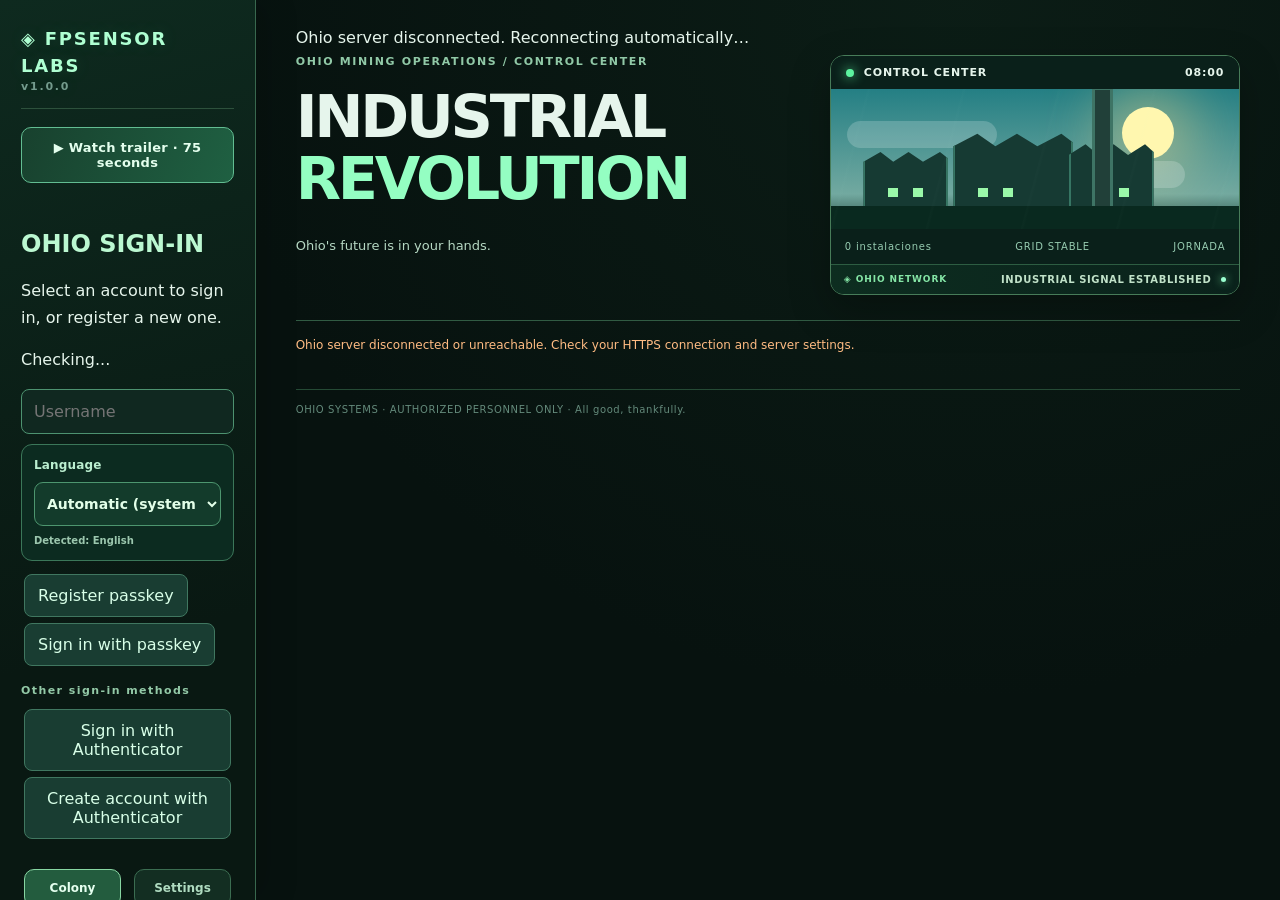
==== commit 2fcdd212: "web: deploy Ohio frontend" ====
--- a/index.html
+++ b/index.html
@@ -1 +1 @@
-<!doctype html><html lang="es"><head><meta charset="utf-8"><meta name="viewport" content="width=device-width,initial-scale=1"><title>Ohio: Ascension · Revolución industrial</title><link rel="stylesheet" href="/assets/style.css?v=b573821d0b29"><link rel="stylesheet" href="/assets/liveness.css?v=f053155981be"><link rel="stylesheet" href="/assets/desktop.css?v=3b97a6d6a974"><link rel="stylesheet" href="/assets/mobile.css?v=42c8243a0ad1"><link rel="stylesheet" href="/assets/cinematics.css?v=554cb8bcc47b"><link rel="icon" href="/assets/favicon.svg?v=36151721e9ef" type="image/svg+xml"><link rel="manifest" href="/assets/manifest.webmanifest?v=8a5c124b3290"><meta name="theme-color" content="#0b1c18"></head><body><header id="mobile-topbar" class="mobile-only"><strong>◈ OHIO</strong><span id="mobile-clock">08:00</span><button type="button" id="mobile-menu-toggle" aria-controls="mobile-drawer" aria-expanded="false">☰ Panel</button></header><div id="mobile-drawer-backdrop" hidden></div><div id="ohio-atmosphere" aria-hidden="true"></div><div class="shell"><aside id="mobile-drawer"><div class="logo">◈ <span id="lab-name" class="lab-name">FPSENSOR LABS</span> <span class="lab-version">v1.0.0</span></div><div class="welcome-actions"><a class="trailer-link" href="/demo.html">▶ Ver tráiler · 75 segundos</a></div><div id="auth"><h2>ACCESO A OHIO</h2><p class="auth-help">Elegí tu usuario para ingresar o registrá uno nuevo.</p><p id="authInfo">Verificando...</p><input id="username" placeholder="Nombre de usuario" autocomplete="username" maxlength="40"><button id="register">Registrar passkey</button><button id="login">Entrar con passkey</button></div><section id="sidebar" hidden><div id="ohio-colony-controls"><h3>ESTADO DE LA COLONIA</h3><div id="stats"></div><h3>RED ELÉCTRICA</h3><div class="meter"><div id="powerFill"></div></div><p id="power"></p><button class="full" data-action="rest">Descansar · 90 créditos</button><button class="full" id="restart">Reiniciar campaña</button></div><section id="ohio-settings" aria-label="Configuración"><h3>SONIDO</h3><button class="full" id="audio-toggle" type="button">Activar música</button><button class="full" id="cinematics-toggle" type="button" aria-pressed="true">Efectos cinematográficos: activados</button><label class="audio-label" for="music-volume">Volumen de música <output id="music-volume-value">50%</output></label><input id="music-volume" type="range" min="0" max="100" value="50" step="1" aria-label="Volumen de música"><h3>IDIOMA</h3><div id="ohio-language-slot"></div><h3>AUTENTICACIÓN</h3><div id="ohio-security-slot"></div><div class="micro">Partidas JSON firmadas · SQLite para autenticación · sesión protegida por passkey</div><button id="mobile-logout" class="danger-logout" type="button">Cerrar sesión</button></section><button id="logout" class="desktop-logout danger-logout" type="button" hidden>Cerrar sesión</button></aside><main id="main"><div id="server-connection-banner" role="alert" hidden>Servidor de Ohio desconectado. No se pueden iniciar sesiones ni guardar partidas hasta recuperar la conexión HTTPS.</div><section id="mobile-resource-strip" class="mobile-only" aria-label="Recursos principales"><div><small>CRÉDITOS</small><strong id="m-credits">—</strong></div><div><small>MADERA</small><strong id="m-wood">—</strong></div><div><small>MINERAL</small><strong id="m-ore">—</strong></div></section><div class="hero"><div class="eyebrow">EXPLOTACIONES MINERAS DE OHIO / CENTRO DE CONTROL</div><h1>REVOLUCIÓN <em>INDUSTRIAL</em></h1><p id="summary">El futuro de Ohio está en tus manos.</p><div id="live-console"></div></div><div id="game" hidden><nav class="tabs"><button data-tab="map" class="active">Mapa</button><button data-tab="operations">Operaciones</button><button data-tab="projects">Construcción</button><button data-tab="contracts">Contratos</button><button data-tab="environment">Medioambiente</button><button data-tab="world">Red mundial</button><button data-tab="space">Espacio</button><button data-tab="enterprise">Empresa y Justicia</button><button data-tab="energy">Energía</button><button data-tab="logs">Registro</button></nav><div id="event"></div><div class="view" id="map"></div><div class="view" id="operations" hidden></div><div class="view" id="projects" hidden></div><div class="view" id="contracts" hidden></div><div class="view" id="environment" hidden></div><div class="view" id="world" hidden></div><div class="view" id="space" hidden></div><div class="view" id="enterprise" hidden></div><div class="view" id="energy" hidden></div><div class="view" id="logs" hidden></div></div><div id="message" role="status" aria-live="polite"></div><footer>SISTEMAS OHIO · SOLO PERSONAL AUTORIZADO · Todo bien por suerte.</footer></main></div><nav id="mobile-bottom-nav" class="mobile-only" aria-label="Navegación móvil" hidden><button type="button" data-mobile-tab="map" aria-label="Mapa">⌖<span>Mapa</span></button><button type="button" data-mobile-tab="operations" aria-label="Operaciones">⚙<span>Operar</span></button><button type="button" data-mobile-tab="projects" aria-label="Construcción">▤<span>Construir</span></button><button type="button" data-mobile-tab="energy" aria-label="Red eléctrica">ϟ<span>Energía</span></button><button type="button" id="mobile-more" aria-label="Más secciones">☷<span>Más</span></button></nav><script src="/assets/views/world.js?v=4969de8c26f2" defer></script><script src="/assets/views/space.js?v=5e8541f75948" defer></script><script src="/assets/views/enterprise.js?v=921016c366a5" defer></script><script src="/assets/views/energy.js?v=e1da88fe187b" defer></script><script src="/assets/audio.js?v=65629bcd0eba" defer></script><script src="/assets/ambience.js?v=a84f11b71dd2" defer></script><script src="/assets/cinematics.js?v=2233dbeda361" defer></script><script src="/assets/render.js?v=d353aef1ce7a" defer></script><script src="/assets/progression.js?v=50b3251f642b" defer></script><script src="/assets/mobile.js?v=fb29cc2fdc03" defer></script><script src="/assets/desktop.js?v=7e1333d71bbf" defer></script><script src="/assets/ohio-config.js?v=5e82d24655a7" defer></script><script src="/assets/app.js?v=697e9bfcd011" defer></script><script src="/assets/settings.js?v=d1808e220103" defer></script><script src="/assets/pwa.js?v=928cf632f7c6" defer></script></body></html>+<!doctype html><html lang="es"><head><meta charset="utf-8"><meta name="viewport" content="width=device-width,initial-scale=1"><title>Ohio: Ascension · Revolución industrial</title><link rel="stylesheet" href="/assets/style.css?v=b573821d0b29"><link rel="stylesheet" href="/assets/liveness.css?v=f053155981be"><link rel="stylesheet" href="/assets/director.css?v=719c1f3163b2"><link rel="stylesheet" href="/assets/desktop.css?v=c63480ffdaac"><link rel="stylesheet" href="/assets/mobile.css?v=42c8243a0ad1"><link rel="stylesheet" href="/assets/cinematics.css?v=554cb8bcc47b"><link rel="icon" href="/assets/favicon.svg?v=36151721e9ef" type="image/svg+xml"><link rel="manifest" href="/assets/manifest.webmanifest?v=8a5c124b3290"><meta name="theme-color" content="#0b1c18"></head><body><header id="mobile-topbar" class="mobile-only"><strong>◈ OHIO</strong><span id="mobile-clock">08:00</span><button type="button" id="mobile-menu-toggle" aria-controls="mobile-drawer" aria-expanded="false">☰ Panel</button></header><div id="mobile-drawer-backdrop" hidden></div><div id="ohio-atmosphere" aria-hidden="true"></div><div class="shell"><aside id="mobile-drawer"><div class="logo">◈ <span id="lab-name" class="lab-name">FPSENSOR LABS</span> <span class="lab-version">v1.0.0</span></div><div class="welcome-actions"><a class="trailer-link" href="/demo.html">▶ Ver tráiler · 75 segundos</a></div><div id="auth"><h2>ACCESO A OHIO</h2><p class="auth-help">Elegí tu usuario para ingresar o registrá uno nuevo.</p><p id="authInfo">Verificando...</p><input id="username" placeholder="Nombre de usuario" autocomplete="username" maxlength="40"><button id="register">Registrar passkey</button><button id="login">Entrar con passkey</button></div><section id="sidebar" hidden><div id="ohio-colony-controls"><h3>ESTADO DE LA COLONIA</h3><div id="stats"></div><h3>RED ELÉCTRICA</h3><div class="meter"><div id="powerFill"></div></div><p id="power"></p><button class="full" data-action="rest">Descansar · 90 créditos</button><button class="full" id="restart">Reiniciar campaña</button></div><section id="ohio-settings" aria-label="Configuración"><h3>SONIDO</h3><button class="full" id="audio-toggle" type="button">Activar música</button><button class="full" id="cinematics-toggle" type="button" aria-pressed="true">Efectos cinematográficos: activados</button><label class="audio-label" for="music-volume">Volumen de música <output id="music-volume-value">50%</output></label><input id="music-volume" type="range" min="0" max="100" value="50" step="1" aria-label="Volumen de música"><h3>IDIOMA</h3><div id="ohio-language-slot"></div><h3>AUTENTICACIÓN</h3><div id="ohio-security-slot"></div><div class="micro">Partidas JSON firmadas · SQLite para autenticación · sesión protegida por passkey</div><button id="mobile-logout" class="danger-logout" type="button">Cerrar sesión</button></section><button id="logout" class="desktop-logout danger-logout" type="button" hidden>Cerrar sesión</button></aside><main id="main"><div id="server-connection-banner" role="alert" hidden>Servidor de Ohio desconectado. No se pueden iniciar sesiones ni guardar partidas hasta recuperar la conexión HTTPS.</div><section id="mobile-resource-strip" class="mobile-only" aria-label="Recursos principales"><div><small>CRÉDITOS</small><strong id="m-credits">—</strong></div><div><small>MADERA</small><strong id="m-wood">—</strong></div><div><small>MINERAL</small><strong id="m-ore">—</strong></div></section><div class="hero"><div class="eyebrow">EXPLOTACIONES MINERAS DE OHIO / CENTRO DE CONTROL</div><h1>REVOLUCIÓN <em>INDUSTRIAL</em></h1><p id="summary">El futuro de Ohio está en tus manos.</p><div id="live-console"></div></div><div id="game" hidden><nav class="tabs"><button data-tab="map" class="active">Mapa</button><button data-tab="operations">Operaciones</button><button data-tab="projects">Construcción</button><button data-tab="contracts">Contratos</button><button data-tab="environment">Medioambiente</button><button data-tab="world">Red mundial</button><button data-tab="space">Espacio</button><button data-tab="enterprise">Empresa y Justicia</button><button data-tab="energy">Energía</button><button data-tab="logs">Registro</button></nav><div id="event"></div><div class="view" id="map"></div><div class="view" id="operations" hidden></div><div class="view" id="projects" hidden></div><div class="view" id="contracts" hidden></div><div class="view" id="environment" hidden></div><div class="view" id="world" hidden></div><div class="view" id="space" hidden></div><div class="view" id="enterprise" hidden></div><div class="view" id="energy" hidden></div><div class="view" id="logs" hidden></div></div><div id="message" role="status" aria-live="polite"></div><footer>SISTEMAS OHIO · SOLO PERSONAL AUTORIZADO · Todo bien por suerte.</footer></main></div><nav id="mobile-bottom-nav" class="mobile-only" aria-label="Navegación móvil" hidden><button type="button" data-mobile-tab="map" aria-label="Mapa">⌖<span>Mapa</span></button><button type="button" data-mobile-tab="operations" aria-label="Operaciones">⚙<span>Operar</span></button><button type="button" data-mobile-tab="projects" aria-label="Construcción">▤<span>Construir</span></button><button type="button" data-mobile-tab="energy" aria-label="Red eléctrica">ϟ<span>Energía</span></button><button type="button" id="mobile-more" aria-label="Más secciones">☷<span>Más</span></button></nav><script src="/assets/views/world.js?v=b7689ed35cdd" defer></script><script src="/assets/views/space.js?v=13f882e2bcca" defer></script><script src="/assets/views/enterprise.js?v=c03bebee5147" defer></script><script src="/assets/views/energy.js?v=318f23d65ea8" defer></script><script src="/assets/audio.js?v=af4039d93937" defer></script><script src="/assets/ambience.js?v=b037c4076df5" defer></script><script src="/assets/cinematics.js?v=2233dbeda361" defer></script><script src="/assets/director-ui.js?v=64856e437449" defer></script><script src="/assets/render.js?v=2167cf3edd26" defer></script><script src="/assets/progression.js?v=f1f5b6232f24" defer></script><script src="/assets/mobile.js?v=fb29cc2fdc03" defer></script><script src="/assets/desktop.js?v=7e1333d71bbf" defer></script><script src="/assets/ohio-config.js?v=9e88317438ac" defer></script><script src="/assets/app.js?v=37df8f7dc2d2" defer></script><script src="/assets/settings.js?v=d1808e220103" defer></script><script src="/assets/pwa.js?v=3f39fcf82e9f" defer></script></body></html>
--- a/assets/director.css
+++ b/assets/director.css
@@ -0,0 +1,92 @@
+/* OHIO — live command room. State-driven, low-cost visual motion. */
+.ohio-director{margin:14px 0 28px;padding:clamp(16px,2.5vw,28px);border:1px solid #477b66;border-radius:18px;
+ background:radial-gradient(ellipse at 88% 0%,#27553b6b,transparent 50%),linear-gradient(155deg,#102a22,#071b17);
+ box-shadow:0 20px 55px #0005;position:relative;overflow:hidden}
+.ohio-director::before{content:"";position:absolute;inset:0 0 auto;height:2px;opacity:.78;
+ background:linear-gradient(90deg,transparent,#7df3b9,#bbdfff,transparent);background-size:220% 100%;
+ animation:ohioCircuit 8s linear infinite}
+@keyframes ohioCircuit{to{background-position:220% 0}}
+.ohio-director-top{display:flex;justify-content:space-between;gap:25px;align-items:center}
+.ohio-director-kicker{display:block;letter-spacing:.16em;color:#88dbaa;font-size:10px;font-weight:850}
+.ohio-director-top h2{margin:8px 0 5px;letter-spacing:-.03em;font-size:clamp(19px,2.8vw,29px)}
+.ohio-director-top p{max-width:720px;margin:0;color:#a1cbb4;font-size:13px}
+.ohio-morale{min-width:165px;max-width:240px;flex:1;display:grid;gap:7px;color:#9fcab0}
+.ohio-morale>span{font:800 10px/1.4 system-ui,sans-serif;letter-spacing:.09em}
+.ohio-morale strong{color:#e8ffef;font-size:27px;font-variant-numeric:tabular-nums}
+.ohio-morale-track{height:8px;background:#17372a;overflow:hidden;border-radius:99px}
+.ohio-morale-track span{display:block;height:100%;background:linear-gradient(90deg,#52c891,#c6fdb4);
+ border-radius:inherit;transition:width .8s}
+.ohio-director-stats{margin:20px 0;display:grid;grid-template-columns:repeat(4,minmax(0,1fr));gap:9px}
+.ohio-director-stat{background:#092019;border:1px solid #2d6049;border-radius:10px;padding:12px 13px;min-width:0}
+.ohio-director-stat small{display:block;color:#7eae95;font-size:10px;font-weight:800;letter-spacing:.08em;margin-bottom:8px}
+.ohio-director-stat strong{display:block;color:#d6ffe5;font-size:clamp(14px,1.6vw,20px);font-variant-numeric:tabular-nums;overflow-wrap:anywhere}
+.ohio-director-layout{display:grid;grid-template-columns:repeat(2,minmax(0,1fr));gap:13px}
+.ohio-director .card{min-width:0;background:#0d281f;border-color:#345e49}
+.ohio-director .card h2{letter-spacing:.06em;font-size:14px}
+.ohio-director .card>p{margin:7px 0 14px}
+.ohio-director-option{border-top:1px solid #305744;padding:11px 0;display:grid;gap:4px}
+.ohio-director-option strong{color:#d4ffdf;font-size:13px}
+.ohio-director-option p{font-size:12px;line-height:1.5;color:#a0c7b1;margin:0}
+.ohio-director-option button{margin:7px 0 0;min-height:38px;background:#1a4b35;transition:border-color .2s,background .2s,transform .2s}
+.ohio-director-option button:hover{background:#286d4b;transform:translateY(-1px)}
+.ohio-director-priority{border-top:1px solid #315a45;padding-top:14px;display:grid;gap:8px}
+.ohio-director-priority strong{font-size:12px;color:#b4eccc}
+.ohio-director-priority select{width:100%;min-width:0;padding:12px;border:1px solid #41815d;border-radius:8px;background:#09251a;color:#eafff0}
+.ohio-director-alert{background:linear-gradient(90deg,#46231c,#291d1a);border:1px solid #ac755c;
+ border-radius:12px;margin:14px 0;padding:13px 16px;color:#ffcfb3}
+.ohio-director-alert strong{font-size:14px}
+.ohio-director-alert p{font-size:12px;color:#f9ceb1}
+.ohio-director-signal{padding:10px 12px;border-left:3px solid #8af4bc;background:#153b2b;
+ color:#d1ffe5!important;font-size:12px;animation:ohioSignal 3s ease-in-out infinite}
+@keyframes ohioSignal{50%{border-left-color:#cceab0;background:#174735}}
+/* The city window evolves with actual operating conditions. */
+#live-console .industrial-sky{isolation:isolate}
+#live-console .industrial-sky::before{content:"";position:absolute;inset:0;z-index:1;pointer-events:none;
+ background:repeating-linear-gradient(105deg,transparent 0 35px,#bdf8da08 36px 37px,transparent 39px 92px);
+ opacity:.4;animation:ohioLightTravel 25s linear infinite}
+@keyframes ohioLightTravel{to{background-position:600px 0}}
+#live-console.industrial-active .crane{animation:ohioCraneShift 11s ease-in-out infinite alternate}
+@keyframes ohioCraneShift{to{transform:translateX(12px)}}
+#live-console.industrial-active .smoke{animation-duration:5s}
+#live-console.has-outage .industrial-sky{filter:saturate(.75)}
+#live-console.orbital-ready .industrial-sky{box-shadow:inset 0 0 40px #70baec24}
+:root[data-severity="critical"] .ohio-director{border-color:#b15e53}
+:root[data-severity="critical"] .ohio-director::before{background:linear-gradient(90deg,#a7433c,#ffb67c,#a7433c)}
+@media(max-width:870px){.ohio-director-layout{grid-template-columns:1fr}.ohio-director-stats{grid-template-columns:repeat(2,minmax(0,1fr))}}
+@media(max-width:560px){.ohio-director-top{display:grid;gap:14px}.ohio-morale{max-width:none}.ohio-director-stats{margin:16px 0}}
+@media(prefers-reduced-motion:reduce){
+ .ohio-director::before,.ohio-director-signal,#live-console .industrial-sky::before,
+ #live-console.industrial-active .crane{animation:none!important}
+ .ohio-director-option button,.ohio-morale-track span{transition:none}
+}
+
+/* Animated industrial logistics: running only while production is active. */
+#live-console .ohio-tram{position:absolute;bottom:14px;left:-50px;z-index:2;
+ width:62px;height:15px;border-radius:4px 9px 2px 2px;background:#1b4d42;
+ border-top:2px solid #a4e8b5;box-shadow:0 0 6px #7affb549;opacity:0}
+#live-console .ohio-tram::before,#live-console .ohio-tram::after{
+ content:"";position:absolute;bottom:-5px;width:9px;height:9px;border-radius:50%;
+ background:#081810;border:2px solid #78d69d}
+#live-console .ohio-tram::before{left:9px}
+#live-console .ohio-tram::after{right:9px}
+#live-console .ohio-tram span{position:absolute;top:3px;width:11px;height:5px;background:#c5eabb88}
+#live-console .ohio-tram span:first-child{left:8px}
+#live-console .ohio-tram span:last-child{right:8px}
+#live-console.industrial-active .ohio-tram{opacity:.85;animation:ohioFreight 14s linear infinite}
+@keyframes ohioFreight{0%{transform:translateX(0)}100%{transform:translateX(calc(100vw + 100px))}}
+#live-console .ohio-energy-lines{position:absolute;inset:auto 0 0;height:3px;z-index:3;
+ background:linear-gradient(90deg,transparent,#93ffd5aa 45%,transparent 70%);
+ background-size:170% 100%;opacity:0}
+#live-console.industrial-active .ohio-energy-lines{opacity:.65;animation:ohioEnergyFlow 5s linear infinite}
+@keyframes ohioEnergyFlow{to{background-position:170% 0}}
+#live-console.has-outage .ohio-tram,#live-console.has-outage .ohio-energy-lines{animation-play-state:paused;opacity:.15}
+#live-console.b12-active .ohio-signal-feed{border-top-color:#8f75c2;background:linear-gradient(90deg,#251d3a,#0c2222)}
+#live-console.b12-active .ohio-radio-led{background:#bda7fc;box-shadow:0 0 10px #bda7fc}
+.ohio-network-link{stroke-dasharray:8 7;animation:ohioNetworkPulse 4s linear infinite}
+.ohio-network-link.is-connected{stroke:#74dda4;stroke-width:3;filter:drop-shadow(0 0 4px #68eeae70)}
+.ohio-network-node.is-connected{filter:drop-shadow(0 0 7px #67eeab80)}
+@keyframes ohioNetworkPulse{to{stroke-dashoffset:-60}}
+@media(prefers-reduced-motion:reduce){
+ #live-console.industrial-active .ohio-tram,#live-console.industrial-active .ohio-energy-lines,
+ .ohio-network-link{animation:none!important}
+}
--- a/assets/desktop.css
+++ b/assets/desktop.css
@@ -115,3 +115,19 @@
  #ohio-settings #mobile-logout{display:none!important}
  #ohio-security-slot button{max-width:100%;white-space:normal}
 }
+
+/* Desktop/Electron: hide the OS scrollbar chrome, retain mouse-wheel,
+   touchpad, keyboard, and programmatic scrolling everywhere. */
+@media(min-width:701px){
+ html,body,.shell>aside,main,.view,#desktop-command-results{
+  scrollbar-width:none;
+  -ms-overflow-style:none;
+ }
+ html::-webkit-scrollbar,body::-webkit-scrollbar,
+ .shell>aside::-webkit-scrollbar,main::-webkit-scrollbar,
+ .view::-webkit-scrollbar,#desktop-command-results::-webkit-scrollbar{
+  display:none;
+  width:0;
+  height:0;
+ }
+}
